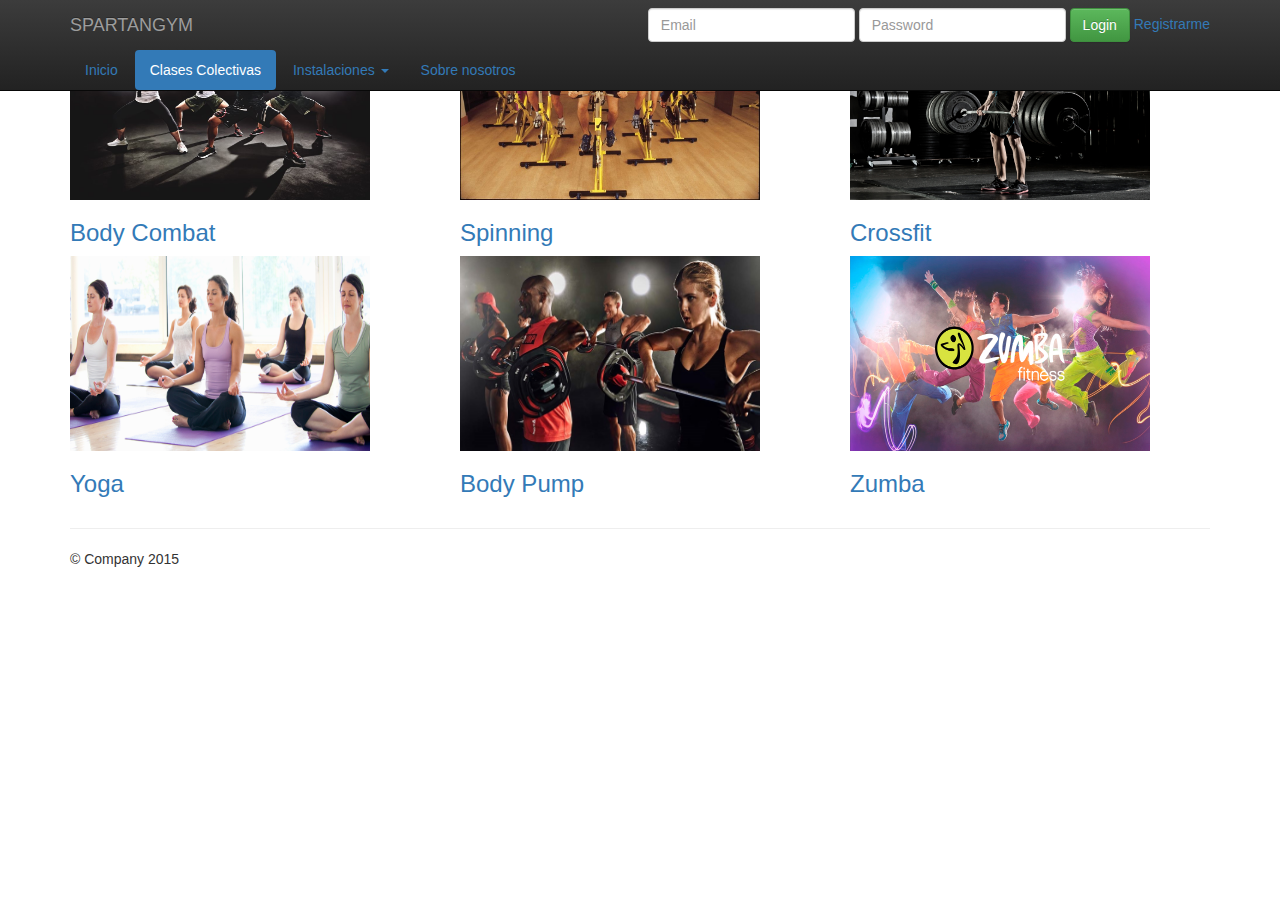
==== src/main/webapp/Clases.html @ 868e2aba "Clases y contacto" ====
<!doctype html>
<html class="no-js" lang="">
    
    <head>
        
        <meta charset="utf-8">
        <meta http-equiv="X-UA-Compatible" content="IE=edge,chrome=1">
        <title>SpartanGYM</title>
        <meta name="description" content="">
        <meta name="viewport" content="width=device-width, initial-scale=1">
        <link rel="apple-touch-icon" href="apple-touch-icon.png">

        <link rel = "stylesheet" href="css/bootstrap.min.css">
        <link rel="stylesheet" href="css/bootstrap-theme.min.css">
        <link rel = "stylesheet" href="css/main.css">

        <script src="js/vendor/modernizr-2.8.3-respond-1.4.2.min.js"></script>
        
    </head>
    
    
    
    <body>
        
        
    <nav class="navbar navbar-inverse navbar-fixed-top" role="navigation">
            <div class="container">
                
                <div class="navbar-header">
                    <button type="button" class="navbar-toggle collapsed" data-toggle="collapse" data-target="#navbar" aria-expanded="false" aria-controls="navbar">
                        <span class="sr-only">Toggle navigation</span>
                        <span class="icon-bar"></span>
                        <span class="icon-bar"></span>
                        <span class="icon-bar"></span>
                    </button>
                    <a class="navbar-brand" href="#">SPARTANGYM</a>
                </div>
                
                <div id="navbar" class="navbar-collapse collapse">
                    <form class="navbar-form navbar-right" role="form">
                        <div class="form-group">
                            <input type="text" placeholder="Email" class="form-control">
                        </div>
                        <div class="form-group">
                            <input type="password" placeholder="Password" class="form-control">
                        </div>
                        <button type="submit" class="btn btn-success">Login</button>
                        <a href="direccion"> Registrarme </a>            
                    </form>
                </div><!--/.navbar-collapse -->

                <!--/Menu -->
                <div class="menu">
                    <ul class="nav nav-pills">
                        <li role="presentation"><a href="index.html">Inicio</a></li>
                        <li role="presentation" class="active"><a href="Clases.html">Clases Colectivas</a></li>
                        <li class="Instalaciones">
                            <a href="#" class="dropdown-toggle" data-toggle="dropdown" role="button" aria-haspopup="true" aria-expanded="false">Instalaciones <span class="caret"></span></a>
                            <ul class="dropdown-menu">
                                <li><a href="#">Piscina</a></li>
                                <li><a href="#">Spa</a></li>
                                <li><a href="#">Fitness</a></li>
                                <li role="separator" class="divider"></li>
                                <li><a href="#">Entrenamiento personal</a></li>
                                <li role="separator" class="divider"></li>
                                <li><a href="#">Vestuarios</a></li>
                            </ul>
                        </li>
                        <li role="presentation"><a href="Contacto.html">Sobre nosotros</a></li>             
                    </ul>
                </div>
            </div>
        </nav>    
        
        
        
        
        <div class="container">
            <!-- Example row of columns -->
            <div class="row">
                
                <div class="col-md-4">
                    <img src="img/BodyCombat.jpg" height="195" width="300">
                <a href="#"><h3>Body Combat</h3></a>
                </div>
                
                <div class="col-md-4">
                <img src="img/Spinning.jpg" height="195" width="300">
                <a href="#"><h3>Spinning</h3></a>
                </div>
                
                <div class="col-md-4">
                <img src="img/Crossfit.jpg" height="195" width="300">
                <a href="#"><h3>Crossfit</h3></a>
                </div>
                
                <div class="col-md-4">
                <img src="img/Yoga.jpg" height="195" width="300">
                <a href="#"><h3>Yoga</h3></a>
                </div>
                
                <div class="col-md-4">
                <img src="img/BodyPump.jpg" height="195" width="300">
                <a href="#"><h3>Body Pump</h3></a>
                </div>
                
                <div class="col-md-4">
                <img src="img/Zumba.jpg" height="195" width="300">
                <a href="#"><h3>Zumba</h3></a>
                </div>
                
            </div>

          
            
            <hr>

            <footer>
                <p>&copy; Company 2015</p>
            </footer>
            
  
            
            
        </div> <!-- /container -->        
        
        
        <script src="//ajax.googleapis.com/ajax/libs/jquery/1.11.2/jquery.min.js"></script>
        <script>window.jQuery || document.write('<script src="js/vendor/jquery-1.11.2.min.js"><\/script>')</script>

        <script src="js/vendor/bootstrap.min.js"></script>

        <script src="js/main.js"></script>

        <!-- Google Analytics: change UA-XXXXX-X to be your site's ID. -->
        <script>
            (function (b, o, i, l, e, r) {
                b.GoogleAnalyticsObject = l;
                b[l] || (b[l] =
                        function () {
                            (b[l].q = b[l].q || []).push(arguments)
                        });
                b[l].l = +new Date;
                e = o.createElement(i);
                r = o.getElementsByTagName(i)[0];
                e.src = '//www.google-analytics.com/analytics.js';
                r.parentNode.insertBefore(e, r)
            }(window, document, 'script', 'ga'));
            ga('create', 'UA-XXXXX-X', 'auto');
            ga('send', 'pageview');
        </script>
    </body>
</html>
---- src/main/webapp/css/main.css ----
/* ==========================================================================
   Author's custom styles
   ========================================================================== */

   body 
   {
       padding-top: 5px;
       padding-bottom: 5px;
   }
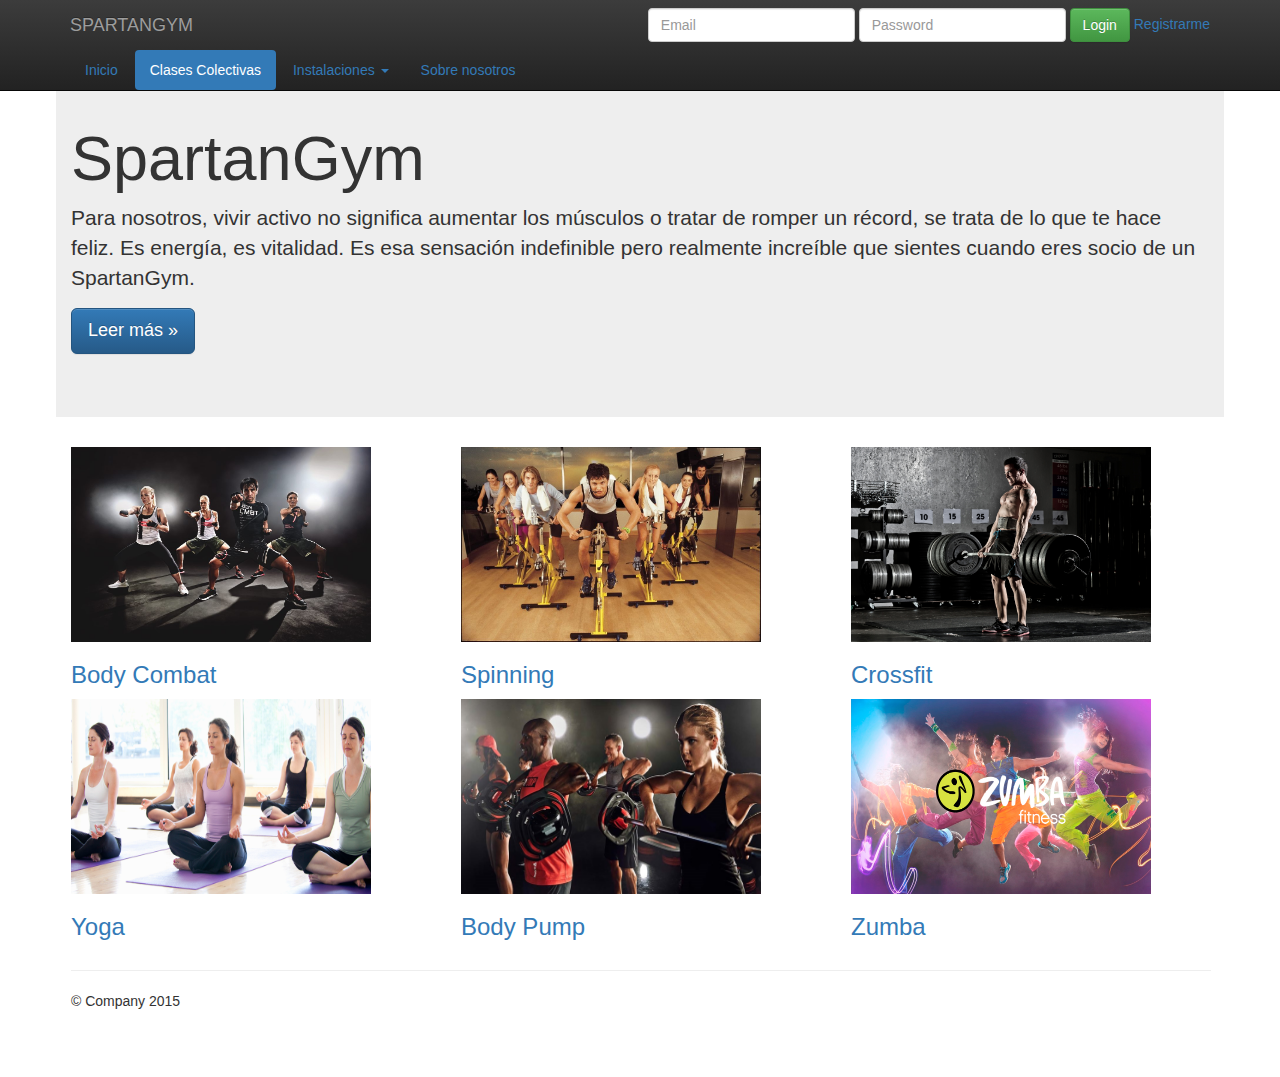
==== commit 95645b16: "Ultimos cambios-2" ====
--- a/src/main/webapp/Clases.html
+++ b/src/main/webapp/Clases.html
@@ -52,7 +52,7 @@
                 <!--/Menu -->
                 <div class="menu">
                     <ul class="nav nav-pills">
-                        <li role="presentation"><a href="index.html">Inicio</a></li>
+                        <li role="presentation"><a href="index.jsp">Inicio</a></li>
                         <li role="presentation" class="active"><a href="Clases.html">Clases Colectivas</a></li>
                         <li class="Instalaciones">
                             <a href="#" class="dropdown-toggle" data-toggle="dropdown" role="button" aria-haspopup="true" aria-expanded="false">Instalaciones <span class="caret"></span></a>
@@ -73,7 +73,14 @@
         </nav>    
         
         
-        
+        <!-- Main jumbotron for a primary marketing message or call to action -->
+        <div class="jumbotron">
+            <div class="container">
+                <h1>SpartanGym</h1>
+                <p>Para nosotros, vivir activo no significa aumentar los músculos o tratar de romper un récord, se trata de lo que te hace feliz. Es energía, es vitalidad. Es esa sensación indefinible pero realmente increíble que sientes cuando eres socio de un SpartanGym.</p>
+                <p><a class="btn btn-primary btn-lg" href="#" role="button">Leer más &raquo;</a></p>
+            </div>
+        </div>
         
         <div class="container">
             <!-- Example row of columns -->
--- a/src/main/webapp/css/main.css
+++ b/src/main/webapp/css/main.css
@@ -4,10 +4,83 @@
    Author's custom styles
    ========================================================================== */
 
-   body 
-   {
-       padding-top: 5px;
-       padding-bottom: 5px;
-   }
-   
-   +.item
+{
+    background: #333;    
+    text-align: center;
+    height: 300px !important;
+}
+.carousel
+{
+    margin-top: 20px;
+}
+.bs-example
+{
+    margin: 20px;
+}
+
+.titulo
+{
+    alignment-adjust: middle;
+}
+
+
+body
+{
+    padding:25px;
+    
+    /*Si navbar-fixed-top:*/
+    margin: 2em;
+    padding: 2em;
+    justify-content: center;
+}
+
+#login-dp{
+    min-width: 250px;
+    padding: 14px 14px 0;
+    overflow:hidden;
+}
+#login-dp .help-block{
+    font-size:12px    
+}
+#login-dp .bottom{
+    
+    border-top:1px solid #ddd;
+    clear:both;
+    padding:14px;
+}
+#login-dp .social-buttons{
+    margin:12px 0    
+}
+#login-dp .social-buttons a{
+    width: 49%;
+}
+#login-dp .form-group {
+    margin-bottom: 10px;
+}
+.btn-fb{
+    color: #fff;
+    background-color:#3b5998;
+}
+.btn-fb:hover{
+    color: #fff;
+    background-color:#496ebc 
+}
+.btn-tw{
+    color: #fff;
+    background-color:#55acee;
+}
+.btn-tw:hover{
+    color: #fff;
+    background-color:#59b5fa;
+}
+@media(max-width:768px){
+    #login-dp{
+        background-color: inherit;
+        color: #fff;
+    }
+    #login-dp .bottom{
+        background-color: inherit;
+        border-top:0 none;
+    }
+}
